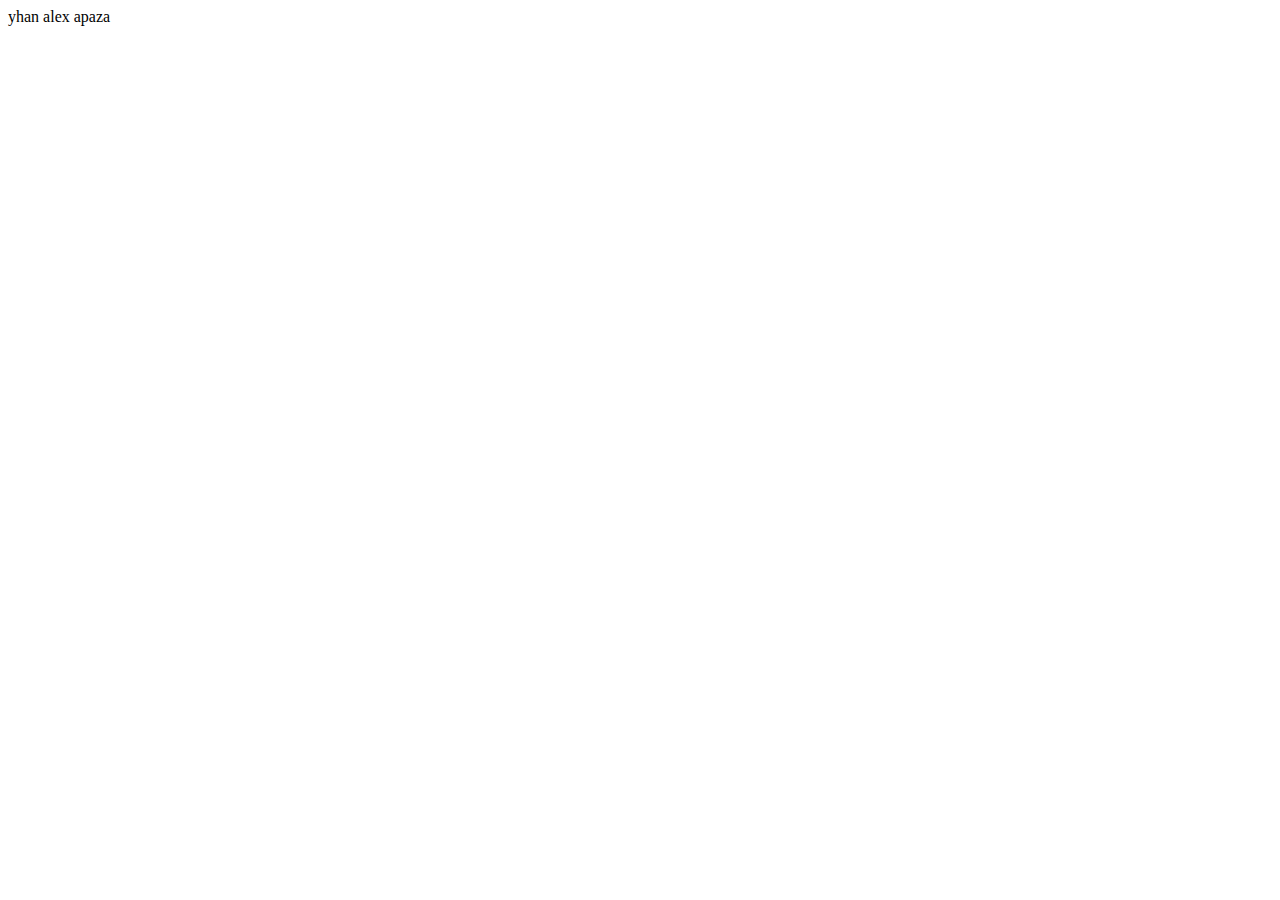
==== index.html @ 2980e922 "project Star" ====
<!DOCTYPE html>
<html lang="en">
<head>
    <meta charset="UTF-8">
    <meta name="viewport" content="width=device-width, initial-scale=1.0">
    <title>yhan alex apaza</title>
</head>
<body>
    yhan alex apaza
</body>
</html>
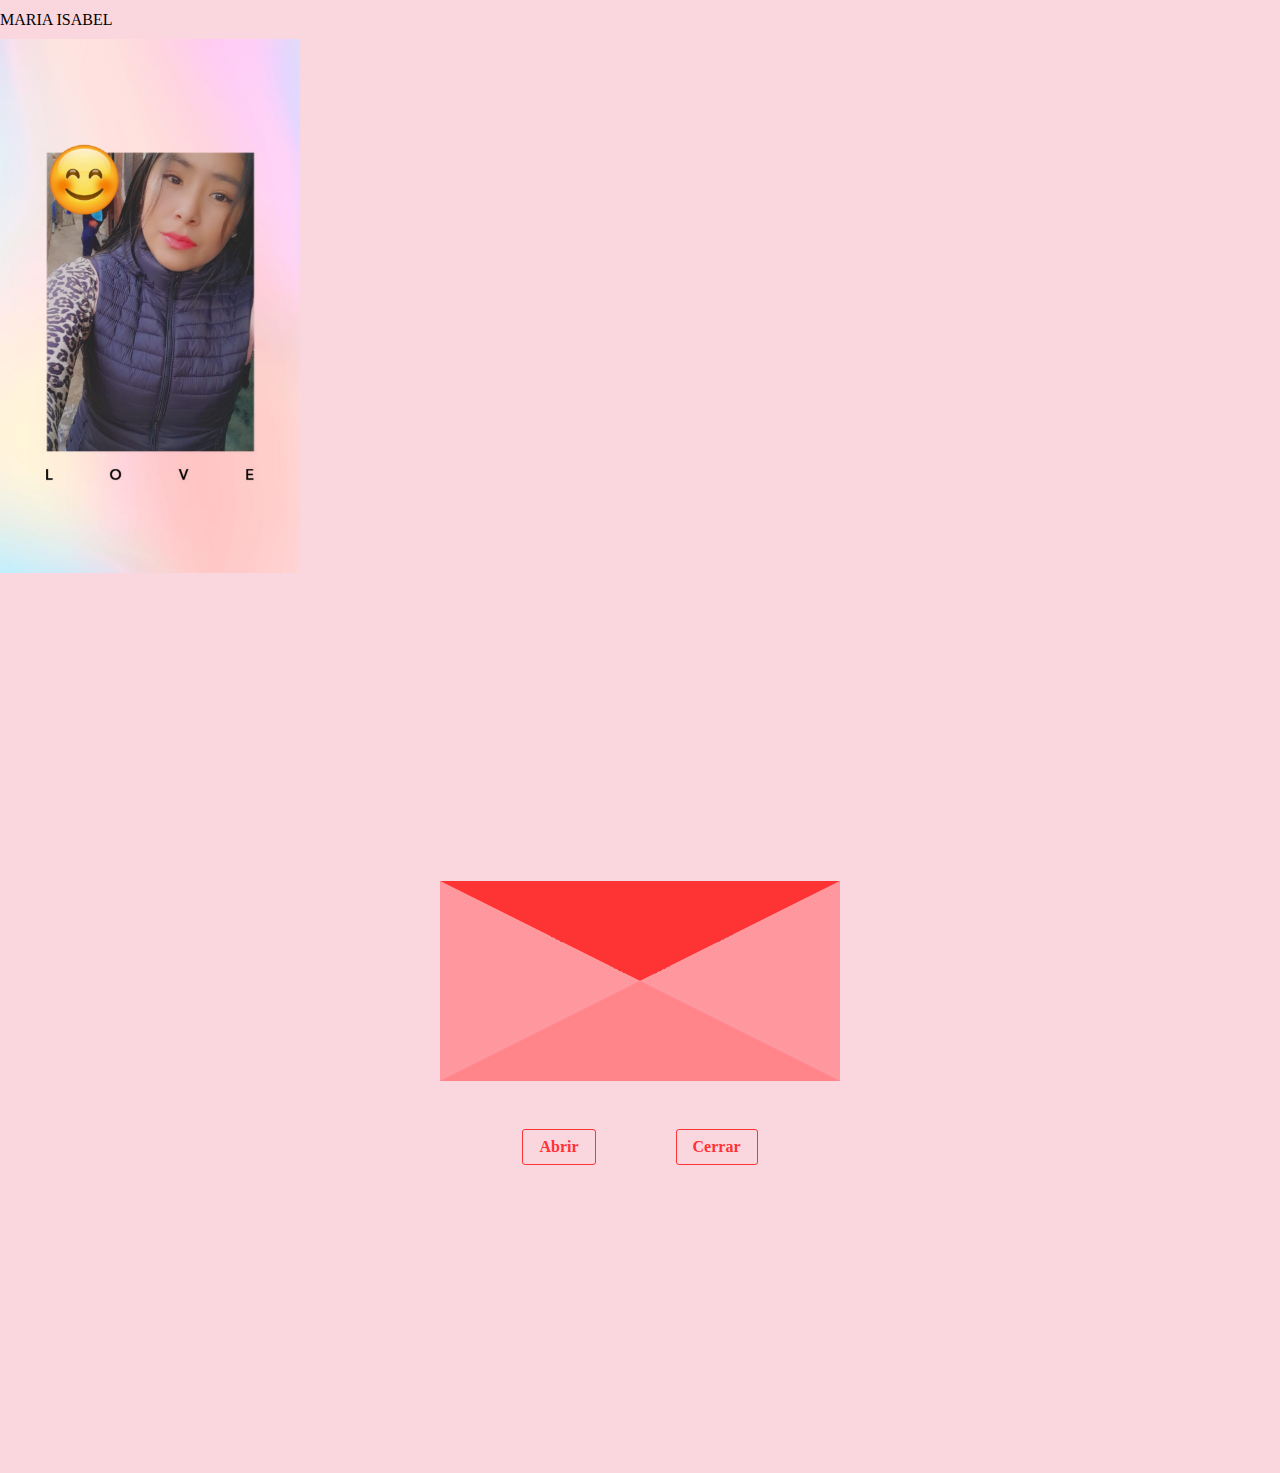
==== commit 812be609: "modificado el proyecto" ====
--- a/index.html
+++ b/index.html
@@ -1,11 +1,29 @@
 <!DOCTYPE html>
-<html lang="en">
+<html lang="es">
 <head>
-    <meta charset="UTF-8">
-    <meta name="viewport" content="width=device-width, initial-scale=1.0">
-    <title>yhan alex apaza</title>
+  <meta charset="UTF-8">
+  <meta name="viewport" content="width=device-width, initial-scale=1.0">
+  <title>Carta</title>
+  <link rel="stylesheet" href="style.css">
 </head>
 <body>
-    yhan alex apaza
+  <h1>MARIA ISABEL</h1>
+  <img  src="img/isabel.jpg" width="300">
+  <main>
+        <div class="container-letter">
+             <div class="cover"></div>
+                <span class="heart">♥</span>
+                <p class="paper" id="mainMessage">
+                    sabes que te quiero, te amo mucho no quiero que estes asi conmigo. si prometimos siempore estar bien.
+                    solo te pido disculpas por como te trate talvez  <d>MARIA ISABEL</d>
+                </p>
+            <div class="letter"></div>
+        </div>
+    <div class="options">
+      <button id="open">Abrir</button>
+      <button id="close">Cerrar</butto>
+    </div>
+  </main>
+  <script src="script.js"></script>
 </body>
 </html>--- a/style.css
+++ b/style.css
@@ -0,0 +1,171 @@
+/* reset css */
+
+* {
+  min-width: 0;
+  font: inherit;
+}
+
+*,
+*::before,
+*::after {
+  box-sizing: border-box;
+}
+
+img,
+video,
+svg {
+  display: block;
+  height: auto;
+  max-width: 100%;
+}
+
+body {
+  margin: 0;
+  min-height: 100dvh;
+
+}
+
+h1,
+h2,
+h3 {
+  text-wrap: balance;
+}
+
+p {
+  text-wrap: pretty;
+}
+
+/* styles */
+/* TODO: Cambiar la fuente
+
+* {
+  font-family: comic-sans;
+} */
+
+body {
+  background-color: #fad7df;
+}
+
+main {
+  display: flex;
+  flex-direction: column;
+
+  gap: 3rem;
+  justify-content: center;
+  align-items: center;
+  height: 100vh;
+}
+
+.container-letter {
+  position: relative;
+}
+
+.cover {
+  position: absolute;
+  border-left: 200px solid transparent;
+  border-right: 200px solid transparent;
+  border-top: 100px solid #fe3334;
+  border-bottom: 100px solid transparent;
+
+  /*  */
+  transition: transform .75s;
+  transform-origin: top;
+}
+
+.paper {
+  position: absolute;
+  padding: 1.5rem;
+  line-height: 2rem;
+  right: 5px;
+  /*  */
+  z-index: -1;
+  background: white;
+  width: 390px;
+  height: 180px;
+
+  transition: all .75s;
+}
+
+.letter {
+  border-left: 200px solid #ff989e;
+  border-right: 200px solid #ff989e;
+  border-top: 100px solid transparent;
+  border-bottom: 100px solid #ff858a;
+}
+
+.options {
+  display: flex;
+  gap: 5rem;
+
+  & button {
+    color: #ff3234;
+    font-weight: 600;
+    border-radius: 3px;
+    background: #fad7df;
+    padding: 0.5rem 1rem;
+    border: 1px solid #fe3334;
+    cursor: pointer;
+  }
+
+  & button:hover {
+    background: #ff989e;
+    color: white;
+  }
+}
+
+.open-cover {
+  transform: rotatex(180deg);
+}
+
+
+.open-paper {
+  animation: openPaper .5s forwards;
+}
+
+@keyframes openPaper {
+  0% {
+    top: 0;
+  }
+  100% {
+    top: -120px;
+  }
+}
+
+.close-paper {
+  animation: closePaper .5s forwards;
+}
+
+@keyframes closePaper {
+  0% {
+    top: -120px;
+  }
+  100% {
+    top: 0;
+  }
+}
+
+
+.heart {
+  display: none;
+  position: absolute;
+  top: 25%;
+  left: 46.5%;
+  margin: auto;
+  font-size: 3rem;
+
+  color: #fe3334;
+
+  animation: crecer 1s forwards ;
+}
+
+@keyframes crecer {
+  0% {
+    scale: 1;
+    opacity: 1;
+  }
+  100% {
+    scale: 3;
+    opacity: 0;
+
+  }
+}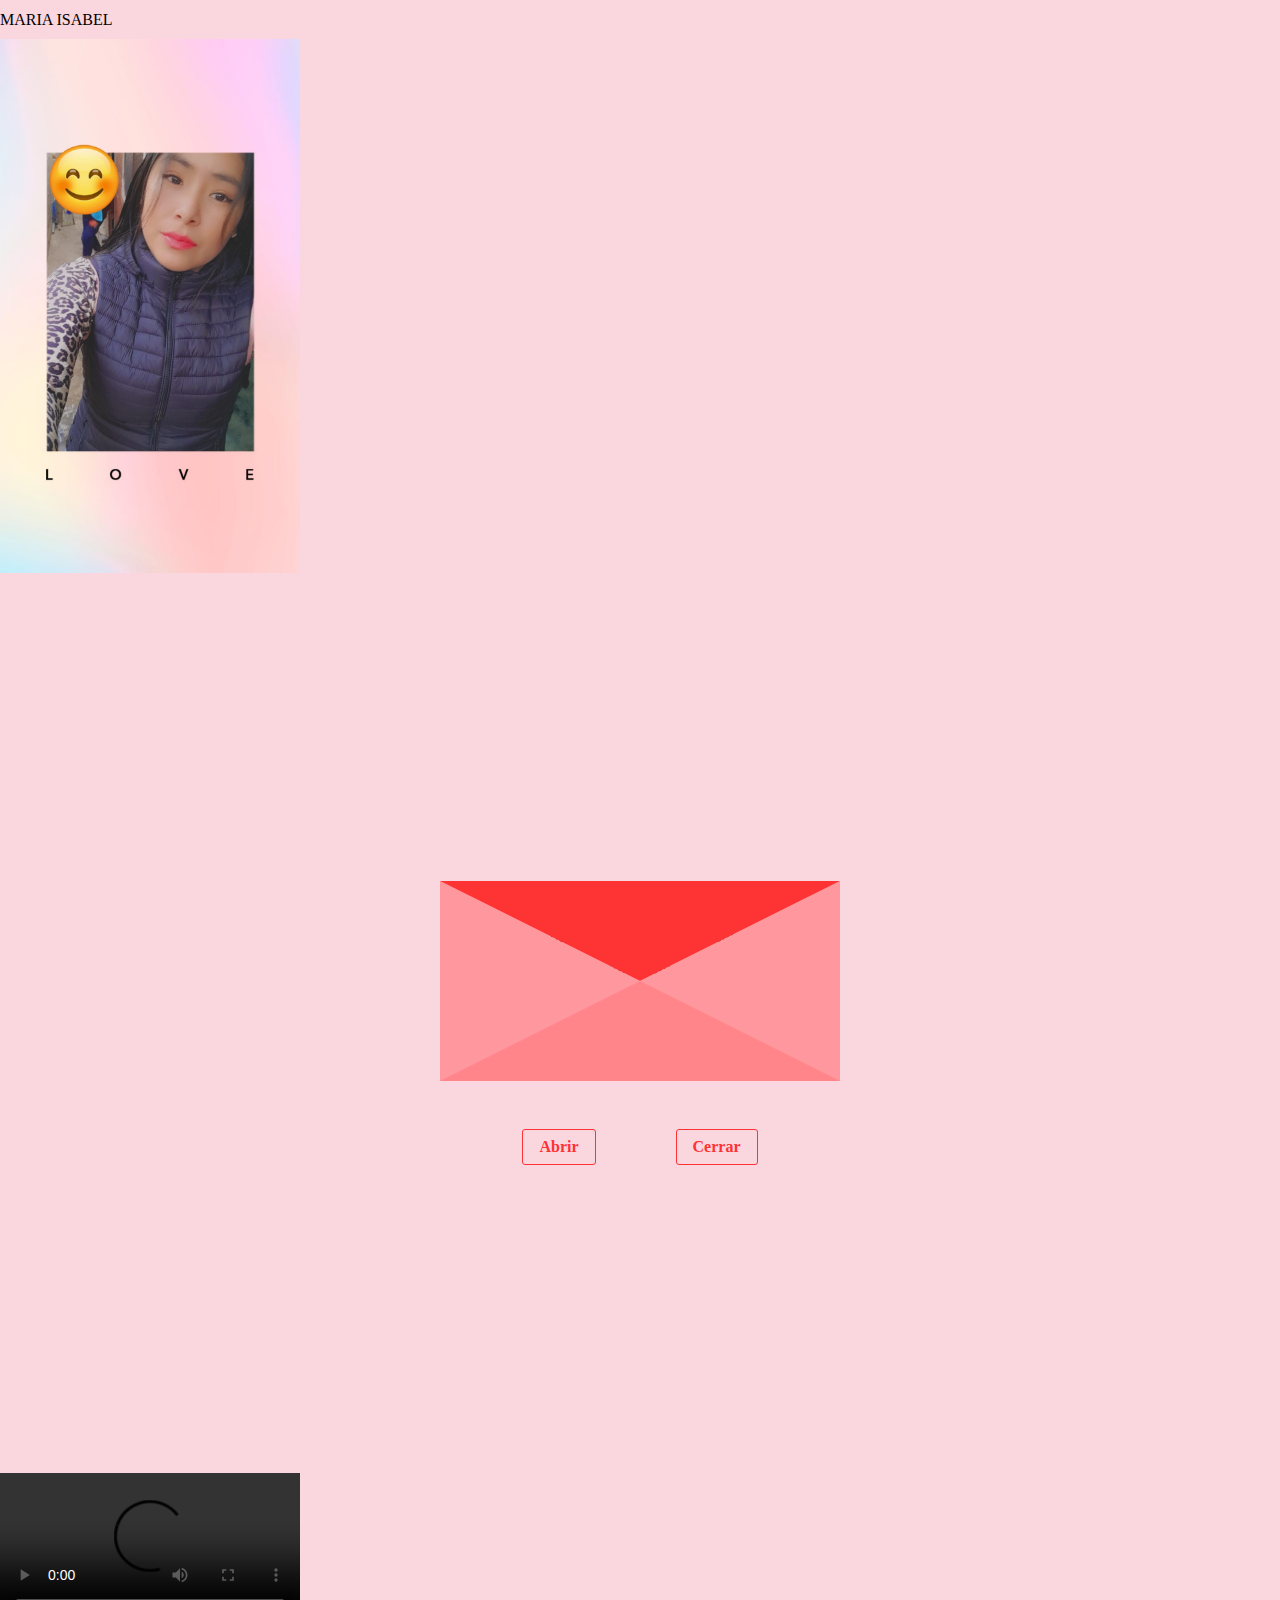
==== commit f0820f46: "modificado2" ====
--- a/index.html
+++ b/index.html
@@ -25,5 +25,6 @@
     </div>
   </main>
   <script src="script.js"></script>
+  <video src="video/28.mp4" controls></video>
 </body>
 </html>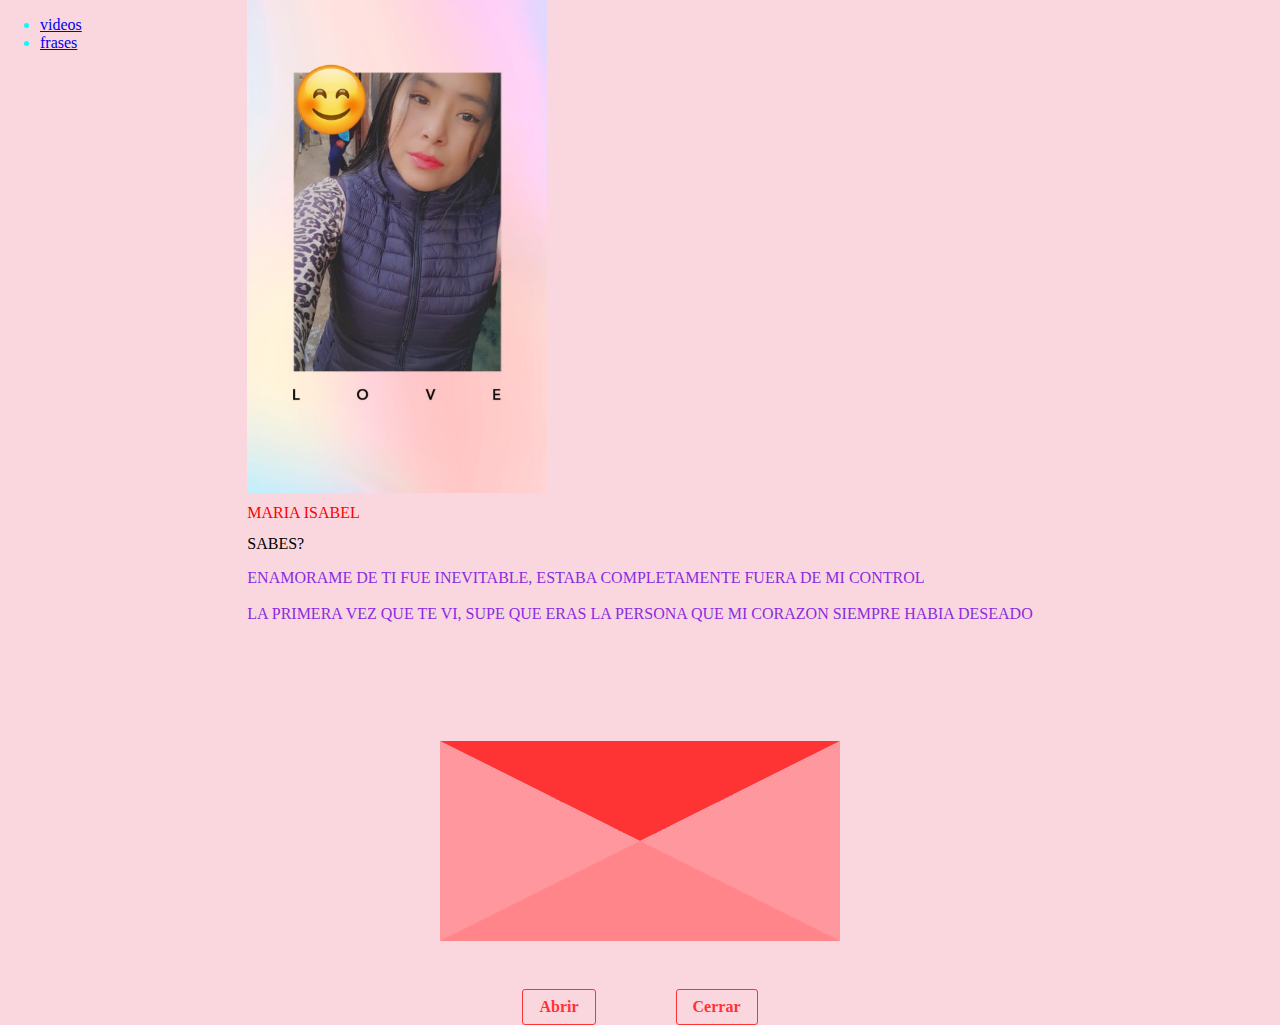
==== commit ca0cc1c4: "cambio" ====
--- a/index.html
+++ b/index.html
@@ -3,13 +3,36 @@
 <head>
   <meta charset="UTF-8">
   <meta name="viewport" content="width=device-width, initial-scale=1.0">
-  <title>Carta</title>
+  <title>maria isabel</title>
   <link rel="stylesheet" href="style.css">
 </head>
 <body>
-  <h1>MARIA ISABEL</h1>
-  <img  src="img/isabel.jpg" width="300">
+    <header>
+        <nav>
+            <ul>
+                <li><a href="video.html">videos</a></li>
+                <li><a href="frases.html">frases</a></li>
+
+            </ul>
+        </nav>
+    </header>
   <main>
+    <div>
+        <header>
+            <nav>
+                <ul>
+                    <li><a href="video.html">videos</a></li>
+                    <li><a href="frases.html">frases</a></li>
+
+                </ul>
+            </nav>
+        </header>
+        <img  src="img/isabel.jpg" width="300">
+        <h1>MARIA ISABEL</h1>
+        <h2>SABES?</h2>
+        <P><b>ENAMORAME DE TI FUE INEVITABLE, ESTABA COMPLETAMENTE FUERA DE MI CONTROL <br><br>LA PRIMERA VEZ QUE TE VI, SUPE QUE ERAS
+      LA PERSONA QUE MI CORAZON SIEMPRE HABIA DESEADO</b></P><br><br><br>
+    </div>
         <div class="container-letter">
              <div class="cover"></div>
                 <span class="heart">♥</span>
@@ -22,9 +45,10 @@
     <div class="options">
       <button id="open">Abrir</button>
       <button id="close">Cerrar</butto>
-    </div>
+    </div><br><br><br><br>
+   
   </main>
-  <script src="script.js"></script>
-  <video src="video/28.mp4" controls></video>
+  <script src="script.js" width="300"></script>
+  
 </body>
 </html>--- a/style.css
+++ b/style.css
@@ -1,5 +1,16 @@
 /* reset css */
-
+h1{
+  color: red;
+  position: center;
+}
+p{
+  color:blueviolet
+}
+header{
+  text-decoration: aqua;
+  color: aqua;
+  text-decoration-style: none;
+}
 * {
   min-width: 0;
   font: inherit;
@@ -111,6 +122,10 @@
     background: #ff989e;
     color: white;
   }
+
+video{
+  position: center;
+}
 }
 
 .open-cover {
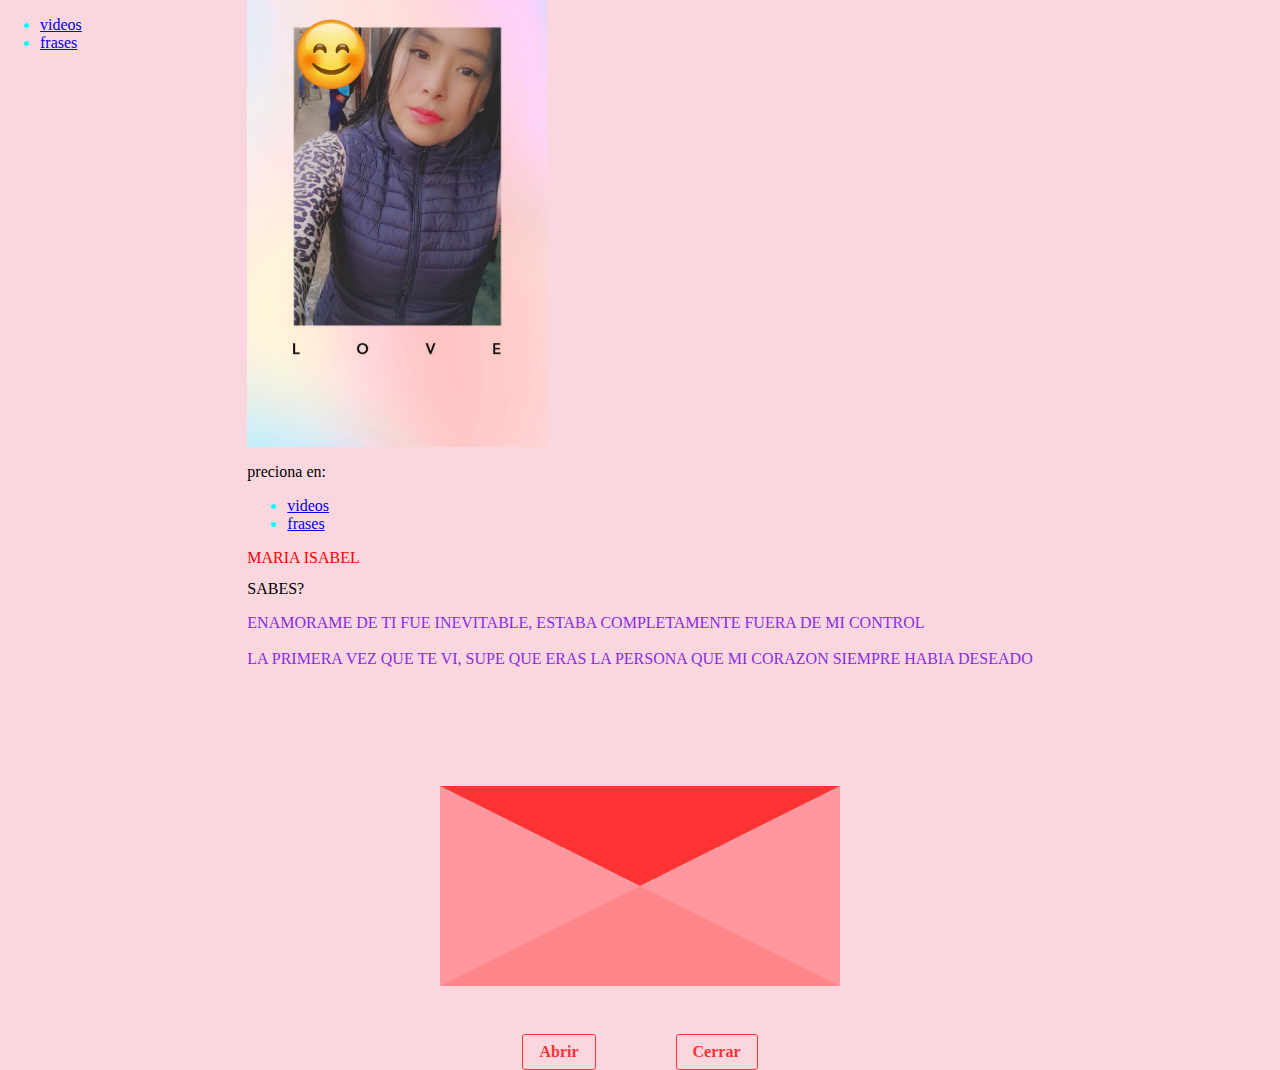
==== commit 05f7d400: "ultimo" ====
--- a/index.html
+++ b/index.html
@@ -28,6 +28,17 @@
             </nav>
         </header>
         <img  src="img/isabel.jpg" width="300">
+
+        <h3>preciona en:</h3>
+        <header>
+            <nav>
+                <ul>
+                    <li><a href="video.html">videos</a></li>
+                    <li><a href="frases.html">frases</a></li>
+    
+                </ul>
+            </nav>
+        </header>
         <h1>MARIA ISABEL</h1>
         <h2>SABES?</h2>
         <P><b>ENAMORAME DE TI FUE INEVITABLE, ESTABA COMPLETAMENTE FUERA DE MI CONTROL <br><br>LA PRIMERA VEZ QUE TE VI, SUPE QUE ERAS
--- a/style.css
+++ b/style.css
@@ -123,9 +123,7 @@
     color: white;
   }
 
-video{
-  position: center;
-}
+
 }
 
 .open-cover {
